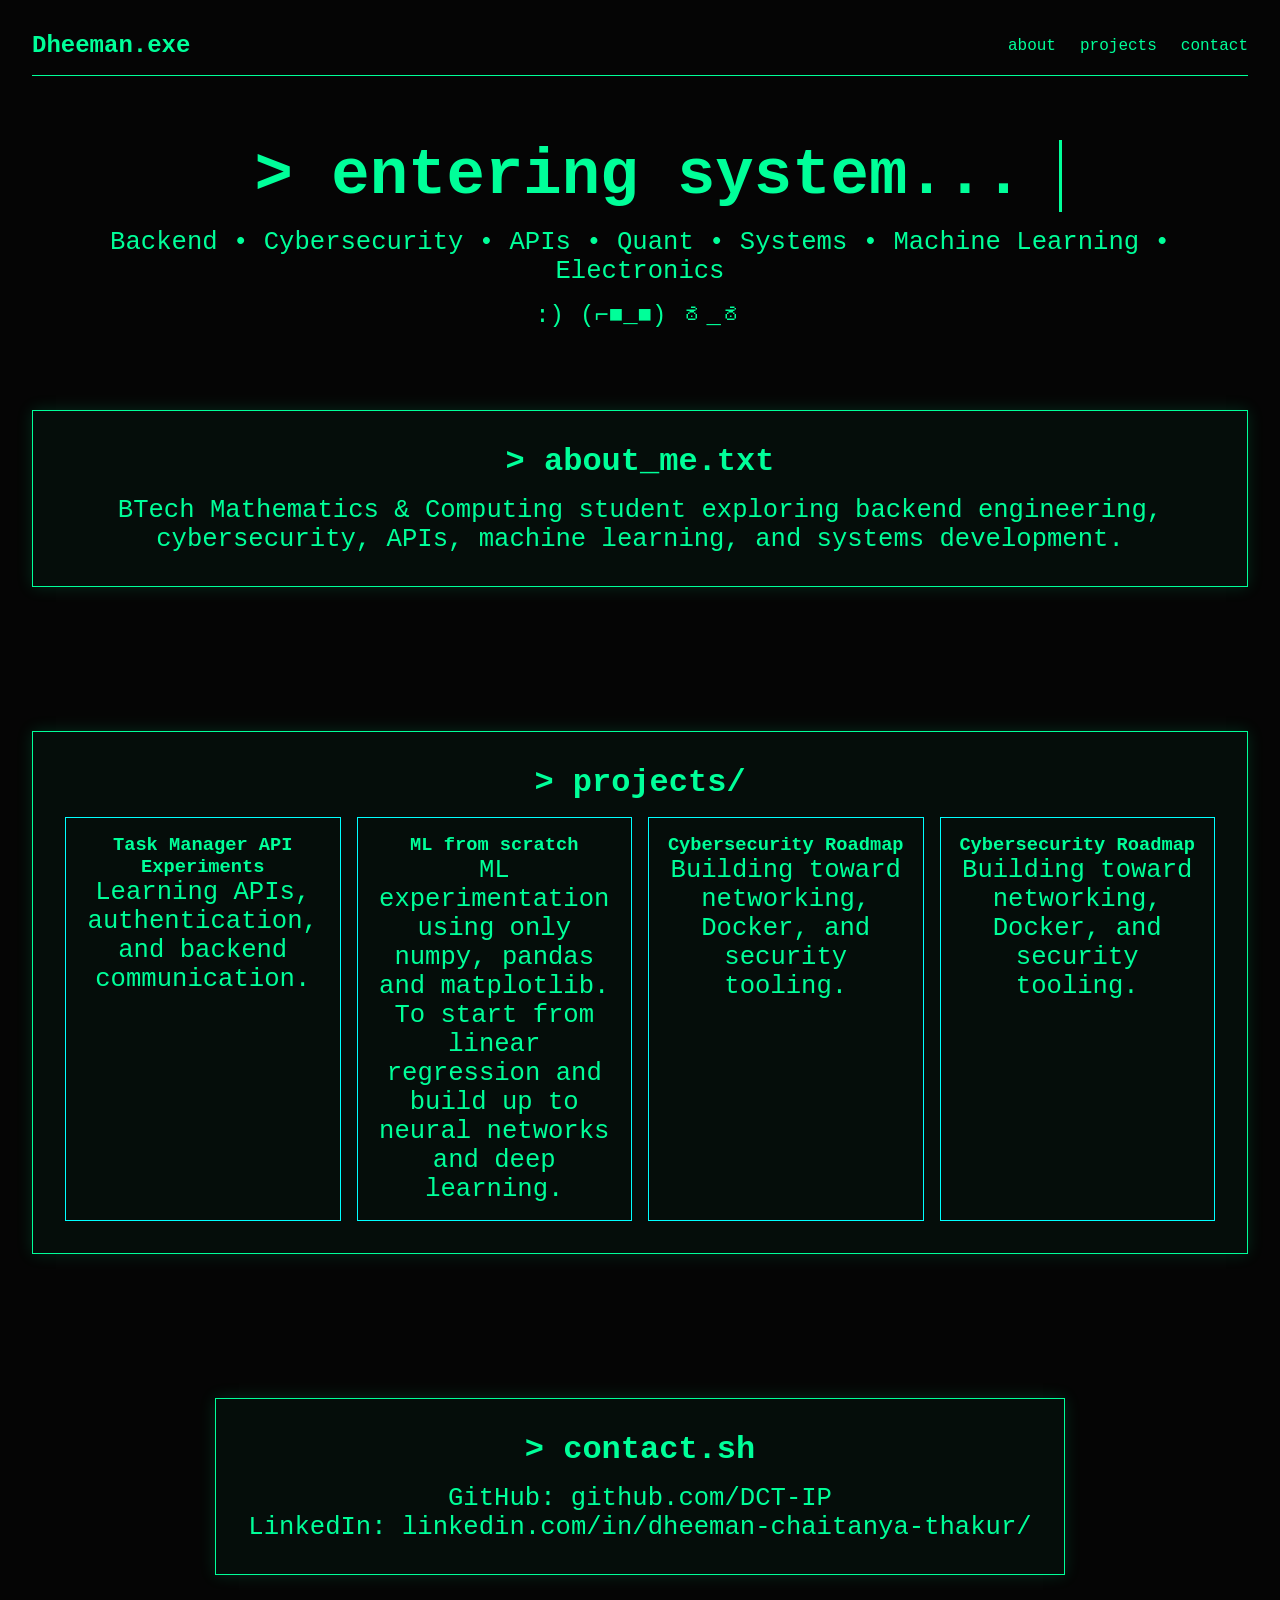
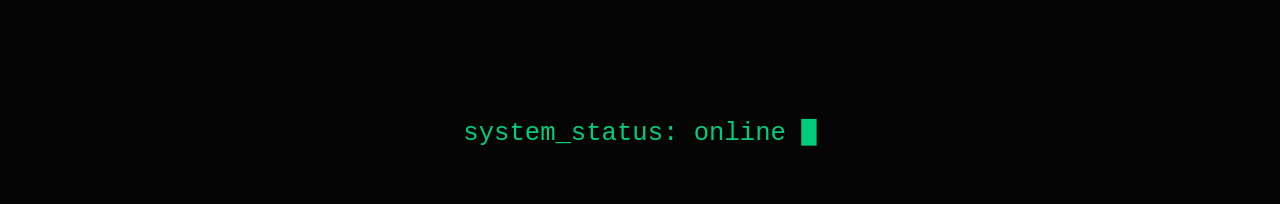
==== index.html @ 5f2576b4 "made minor changes will imporve the UI more, this is to emphasize on the UI and self promotion" ====
<!DOCTYPE html>
<html lang="en">
    <head>
        <meta charset="UTF-8" />
        <meta name="viewport" content="width=device-width, initial-scale=1.0" />
        <title>Dheeman.exe</title>
        <link rel="stylesheet" href="css/styles.css" />
        <link rel="stylesheet" href="css/animation.css" />

        <link rel="preconnect" href="https://fonts.googleapis.com" />
        <link rel="preconnect" href="https://fonts.gstatic.com" crossorigin />
    </head>

    <body>
        <div class="container">
            <nav>
                <h1>Dheeman.exe</h1>
                <ul>
                    <li><a href="#about">about</a></li>
                    <li><a href="#projects">projects</a></li>
                    <li><a href="#contact">contact</a></li>
                </ul>
            </nav>

            <section class="hero">
                <h2 class="typing">
                    > entering system... <br />
                </h2>
                <p>Backend • Cybersecurity • APIs • Quant • Systems • Machine Learning • Electronics</p>
                <div class="emoticons">
                    <span> :) </span>
                    <span> (⌐■_■) </span>
                    <span> ಠ_ಠ </span>
                </div>

                <section id="about" class="card">
                    <h2>> about_me.txt</h2>
                    <p>
            BTech Mathematics & Computing student exploring backend engineering,
            cybersecurity, APIs, machine learning, and systems development.
                    </p>
            </section>

            <section id="projects" class="card">
                <h2>> projects/</h2>
                    <div class="project-grid">
                        <div class="project-card">
                            <h3>Task Manager API Experiments</h3>
                            <p>
                                Learning APIs, authentication, and backend communication.
                            </p>
                        </div>

                        <div class="project-card">
                            <h3>ML from scratch</h3>
                            <p>
                                ML experimentation using only numpy, pandas and matplotlib.<br/>To start from linear regression and build up to neural networks and deep learning.
                            </p>
                        </div>

                        <div class="project-card">
                            <h3>Cybersecurity Roadmap</h3>
                            <p>
                                Building toward networking, Docker, and security tooling.
                            </p>
                        </div>

                        <div class="project-card">
                            <h3>Cybersecurity Roadmap</h3>
                            <p>
                                Building toward networking, Docker, and security tooling.
                            </p>
                        </div>
                    </div>
                </section>

                <section id="contact" class="card">
                    <h2>> contact.sh</h2>
                        <p>GitHub: github.com/DCT-IP</p>
                        <p>LinkedIn: linkedin.com/in/dheeman-chaitanya-thakur/</p>
                </section>

            <footer>
                <p>system_status: online 
                <span class="cursor">█</span>
                </p>
            </footer>
            <script src="js/main.js"></script>
            </section>
        </div>
    </body>
</html>
---- css/styles.css ----
* {
    margin: 0;
    padding: 0;
    box-sizing: border-box;
}

body {
    background-color: #050505;
    color: #00ff99;

    font-family: 'VT323', monospace;

    min-height: 100vh;

    padding: 2rem;

    overflow-x: hidden;
}

nav {
    display: flex;

    justify-content: space-between;
    align-items: center;

    margin-bottom: 4rem;

    border-bottom: 1px solid #00ff99;

    padding-bottom: 1rem;
}

nav ul {
    display: flex;

    gap: 1.5rem;

    list-style: none;
}

nav a {
    text-decoration: none;

    color: #00ff99;

    transition: 0.2s ease;
}

nav a:hover {
    color: cyan;

    text-shadow: 0 0 10px cyan;
}

.hero {
    min-height: 60vh;

    display: flex;

    flex-direction: column;

    justify-content: center;
    align-items: center;

    text-align: center;

    gap: 1rem;
}

.hero h2 {
    font-size: 4rem;
}

.hero p {
    font-size: 1.6rem;
}

.emoticons {
    display: flex;

    gap: 1rem;

    font-size: 1.5rem;
}

.card {
    margin: 4rem 0;

    border: 1px solid #00ff99;

    padding: 2rem;

    background-color: rgba(0, 255, 153, 0.03);

    box-shadow: 0 0 15px rgba(0, 255, 153, 0.15);
}

.card h2 {
    margin-bottom: 1rem;

    font-size: 2rem;
}

.project-grid {
    display: grid;

    grid-template-columns: repeat(auto-fit, minmax(220px, 1fr));

    gap: 1rem;
}

.project-card {
    border: 1px solid cyan;

    padding: 1rem;

    transition: 0.2s ease;
}

.project-card:hover {
    transform: translateY(-5px);

    box-shadow: 0 0 10px cyan;
}

footer {
    margin-top: 4rem;

    text-align: center;

    opacity: 0.8;
}

@media (max-width: 768px) {

    nav {
        flex-direction: column;

        gap: 1rem;
    }

    .hero h2 {
        font-size: 2.5rem;
    }

    .hero p {
        font-size: 1.2rem;
    }
}
---- css/animation.css ----
.typing {
    overflow: hidden;

    white-space: nowrap;

    border-right: 3px solid #00ff99;

    width: 22ch;

    animation:
        typing 3s steps(22),
        blink 0.7s infinite;
}

.cursor {
    animation: blinkCursor 1.5s infinite;
}

@keyframes blinkCursor {

    50% {
        opacity: 0;
    }
}

@keyframes typing {

    from {
        width: 0;
    }

    to {
        width: 22ch;
    }
}

@keyframes blink {

    50% {
        border-color: transparent;
    }
}

.scanlines {
    position: fixed;

    inset: 0;

    pointer-events: none;

    opacity: 0.05;

    background: repeating-linear-gradient(
        to bottom,
        #ffffff,
        #ffffff 1px,
        transparent 1px,
        transparent 3px
    );
}
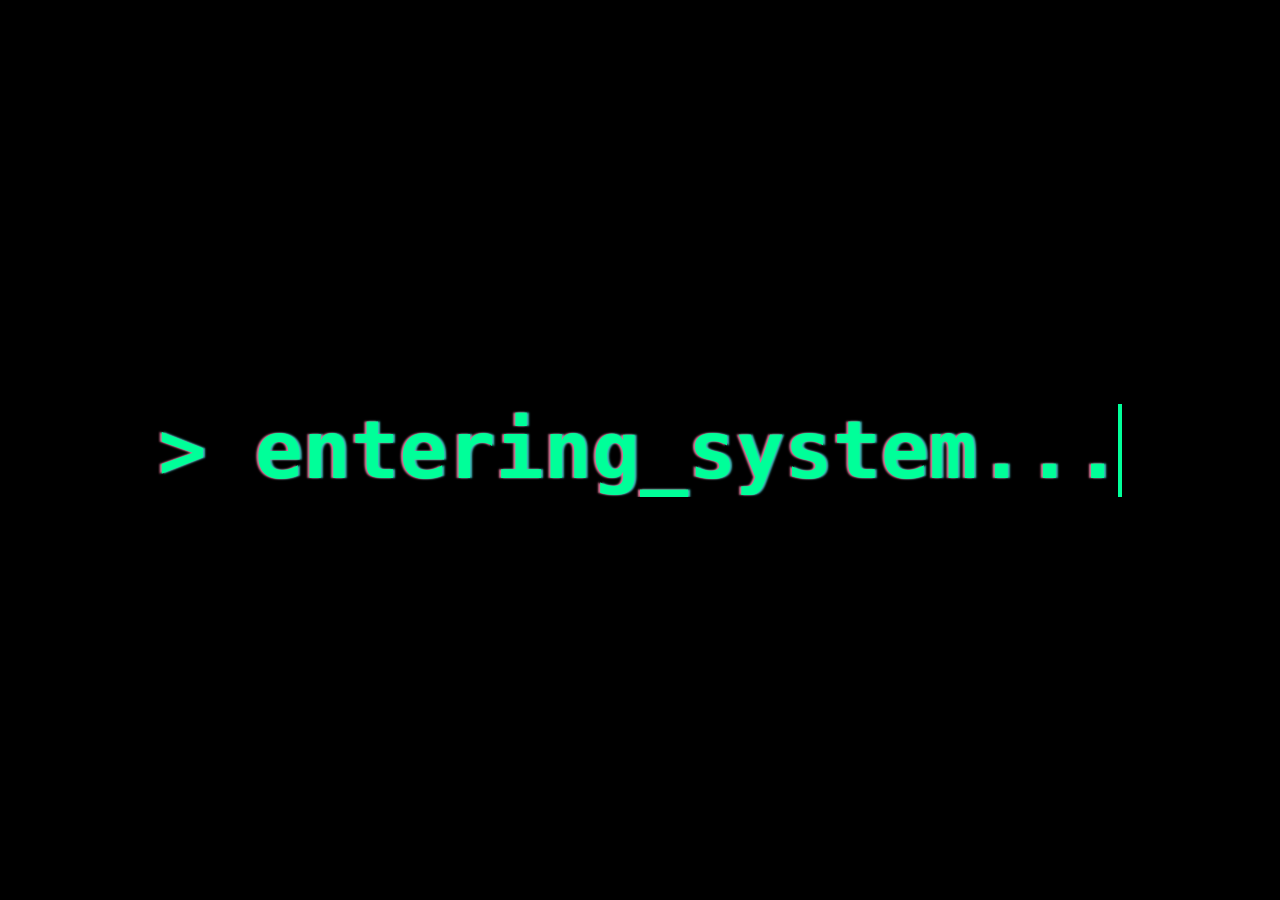
==== commit 8b0f98ad: "added a retro-crt look will experiment around more, need to add a terminal in between" ====
--- a/index.html
+++ b/index.html
@@ -1,17 +1,25 @@
 <!DOCTYPE html>
 <html lang="en">
     <head>
-        <meta charset="UTF-8" />
-        <meta name="viewport" content="width=device-width, initial-scale=1.0" />
-        <title>Dheeman.exe</title>
-        <link rel="stylesheet" href="css/styles.css" />
-        <link rel="stylesheet" href="css/animation.css" />
-
-        <link rel="preconnect" href="https://fonts.googleapis.com" />
+        <meta charset="UTF-8">
+        <meta name="viewport" content="width=device-width, initial-scale=1.0">
+        <title>Dheeman.bin</title>
+        <link rel="stylesheet" href="css/styles.css">
+        <link rel="stylesheet" href="css/animation.css">
+        <link rel="preconnect" href="https://fonts.googleapis.com" /> 
         <link rel="preconnect" href="https://fonts.gstatic.com" crossorigin />
     </head>
+    <body>
 
-    <body>
+    <div id="boot-screen">
+
+        <h1 class="boot-text">
+            > entering_system...
+        </h1>
+
+    </div>
+
+    <div id="main-site">
         <div class="container">
             <nav>
                 <h1>Dheeman.exe</h1>
@@ -21,72 +29,137 @@
                     <li><a href="#contact">contact</a></li>
                 </ul>
             </nav>
+            <section class="ascii-cat">
+                <pre>
+ ,_     _
+ |\\_,-~/
+ / _  _ |    ,--.
+(  @  @ )   / ,-'
+ \  _T_/-._( (
+ /         `. \
+|         _  \ |
+ \ \ ,  /      |
+  || |-_\__   /
+ ((_/`(____,-'
 
+ MEOW MEOW MEOW,
+ I'M A KITTY CAT.
+</pre>
+</section>
             <section class="hero">
-                <h2 class="typing">
-                    > entering system... <br />
-                </h2>
-                <p>Backend • Cybersecurity • APIs • Quant • Systems • Machine Learning • Electronics</p>
+                <p>
+                    Backend • Cybersecurity • APIs • Quant •
+                    Systems • Machine Learning • Electronics
+                </p>
+
                 <div class="emoticons">
                     <span> :) </span>
                     <span> (⌐■_■) </span>
                     <span> ಠ_ಠ </span>
                 </div>
 
-                <section id="about" class="card">
-                    <h2>> about_me.txt</h2>
-                    <p>
-            BTech Mathematics & Computing student exploring backend engineering,
-            cybersecurity, APIs, machine learning, and systems development.
-                    </p>
+            </section>
+
+            <section id="about" class="card">
+
+                <h2>> about_me.txt</h2>
+
+                <p>
+                    BTech Mathematics & Computing student exploring backend engineering,
+                    cybersecurity, APIs, machine learning, and systems development.
+                </p>
+
             </section>
 
             <section id="projects" class="card">
+
                 <h2>> projects/</h2>
-                    <div class="project-grid">
-                        <div class="project-card">
-                            <h3>Task Manager API Experiments</h3>
-                            <p>
-                                Learning APIs, authentication, and backend communication.
-                            </p>
-                        </div>
 
-                        <div class="project-card">
-                            <h3>ML from scratch</h3>
-                            <p>
-                                ML experimentation using only numpy, pandas and matplotlib.<br/>To start from linear regression and build up to neural networks and deep learning.
-                            </p>
-                        </div>
+                <div class="project-grid">
 
-                        <div class="project-card">
-                            <h3>Cybersecurity Roadmap</h3>
-                            <p>
-                                Building toward networking, Docker, and security tooling.
-                            </p>
-                        </div>
+                    <a href="https://github.com/DCT-IP/task-manager-api"
+                       target="_blank"
+                       class="project-card">
 
-                        <div class="project-card">
-                            <h3>Cybersecurity Roadmap</h3>
-                            <p>
-                                Building toward networking, Docker, and security tooling.
-                            </p>
-                        </div>
-                    </div>
-                </section>
+                        <h3>Task Manager API Experiments</h3>
 
-                <section id="contact" class="card">
-                    <h2>> contact.sh</h2>
-                        <p>GitHub: github.com/DCT-IP</p>
-                        <p>LinkedIn: linkedin.com/in/dheeman-chaitanya-thakur/</p>
-                </section>
+                        <p>
+                            Learning APIs, authentication,
+                            and backend communication.
+                        </p>
+
+                    </a>
+
+                    <a href="https://github.com/DCT-IP/machine-learning-from-scratch"
+                       target="_blank"
+                       class="project-card">
+
+                        <h3>ML from scratch</h3>
+
+                        <p>
+                            ML experimentation using only numpy,
+                            pandas and matplotlib.
+                        </p>
+
+                    </a>
+
+                    <a href="https://github.com/DCT-IP/network-recon-lab"
+                       target="_blank"
+                       class="project-card">
+
+                        <h3>Network Recon Lab</h3>
+
+                        <p>
+                            Hands-on laboratory for
+                            network reconnaissance techniques.
+                        </p>
+
+                    </a>
+
+                    <a href="https://github.com/DCT-IP/all-in-marketplace"
+                       target="_blank"
+                       class="project-card">
+
+                        <h3>All-in-Marketplace</h3>
+
+                        <p>
+                            Building a marketplace solution
+                            with DBMS emphasis.
+                        </p>
+
+                    </a>
+
+                </div>
+
+            </section>
+
+            <section id="contact" class="card">
+
+                <h2>> contact.sh</h2>
+
+                <p>GitHub: github.com/DCT-IP</p>
+
+                <p>
+                    LinkedIn:
+                    linkedin.com/in/dheeman-chaitanya-thakur/
+                </p>
+
+            </section>
 
             <footer>
-                <p>system_status: online 
-                <span class="cursor">█</span>
+
+                <p>
+                    system_status: online
+                    <span class="cursor">█</span>
                 </p>
+
             </footer>
-            <script src="js/main.js"></script>
-            </section>
+
         </div>
-    </body>
+
+    </div>
+
+    <script src="js/main.js"></script>
+
+</body>
 </html>
--- a/css/styles.css
+++ b/css/styles.css
@@ -1,3 +1,19 @@
+html {
+    scroll-behavior: smooth;
+}
+@import url("https://fonts.googleapis.com/css2?family=VT323&display=swap");
+
+:root {
+
+    --black: #1b1b1b;
+
+    --pink: #db7497;
+
+    --darker-cyan: #41bcbc;
+
+    --cyan: #5fe4e4;
+}
+
 * {
     margin: 0;
     padding: 0;
@@ -5,14 +21,24 @@
 }
 
 body {
-    background-color: #050505;
-    color: #00ff99;
-
-    font-family: 'VT323', monospace;
+
+    background: var(--black);
+
+    color: var(--cyan);
+
+    font-family: VT323, monospace;
+
+    text-shadow:
+        -2px 0px 2px var(--pink),
+        2px 0px 2px var(--darker-cyan);
+
+    font-weight: bold;
+
+    font-size: 32px;
 
     min-height: 100vh;
 
-    padding: 2rem;
+    padding: 32px;
 
     overflow-x: hidden;
 }
@@ -25,7 +51,7 @@
 
     margin-bottom: 4rem;
 
-    border-bottom: 1px solid #00ff99;
+    border-bottom: 1px solid var(--cyan);
 
     padding-bottom: 1rem;
 }
@@ -39,21 +65,28 @@
 }
 
 nav a {
+
+    color: var(--cyan);
+
     text-decoration: none;
 
-    color: #00ff99;
-
-    transition: 0.2s ease;
+    transition:
+        color 0.2s ease,
+        text-shadow 0.2s ease;
 }
 
 nav a:hover {
-    color: cyan;
-
-    text-shadow: 0 0 10px cyan;
+
+    color: white;
+
+    text-shadow:
+        0 0 8px cyan,
+        0 0 20px cyan;
 }
 
 .hero {
-    min-height: 60vh;
+
+    min-height: 100vh;
 
     display: flex;
 
@@ -64,7 +97,7 @@
 
     text-align: center;
 
-    gap: 1rem;
+    gap: 2rem;
 }
 
 .hero h2 {
@@ -104,17 +137,94 @@
 .project-grid {
     display: grid;
 
-    grid-template-columns: repeat(auto-fit, minmax(220px, 1fr));
+    grid-template-columns:
+        repeat(auto-fit, minmax(260px, 1fr));
+
+    gap: 1.5rem;
+
+    margin-top: 2rem;
+}
+
+.project-card {
+
+    border: 1px solid #00ffee;
+
+    padding: 1.5rem;
+
+    min-height: 220px;
+
+    background:
+        rgba(0,255,170,0.03);
+
+    transition:
+        transform 0.25s ease,
+        box-shadow 0.25s ease,
+        border-color 0.25s ease;
+
+    display: flex;
+
+    flex-direction: column;
 
     gap: 1rem;
-}
-
-.project-card {
-    border: 1px solid cyan;
-
-    padding: 1rem;
-
-    transition: 0.2s ease;
+
+    cursor: pointer;
+
+    position: relative;
+
+    overflow: hidden;
+}
+
+.project-card:hover {
+
+    transform:
+        translateY(-8px)
+        scale(1.02);
+
+    border-color: cyan;
+
+    box-shadow:
+        0 0 15px cyan,
+        0 0 30px rgba(0,255,255,0.2);
+}
+.project-card::before {
+
+    content: "";
+
+    position: absolute;
+
+    inset: 0;
+
+    background:
+        linear-gradient(
+            120deg,
+            transparent,
+            rgba(0,255,255,0.08),
+            transparent
+        );
+
+    transform: translateX(-100%);
+
+    transition: 0.5s ease;
+}
+
+.project-card:hover::before {
+
+    transform: translateX(100%);
+}
+
+
+.project-card h3 {
+
+    margin-bottom: 1rem;
+
+    font-size: 2rem;
+}
+
+.project-card p {
+
+    font-size: 1.5rem;
+
+    line-height: 1.4;
 }
 
 .project-card:hover {
@@ -130,7 +240,92 @@
 
     opacity: 0.8;
 }
-
+a {
+    text-decoration: none;
+    color: inherit;
+}
+
+#boot-screen {
+
+    position: fixed;
+
+    inset: 0;
+
+    background: black;
+
+    display: flex;
+
+    justify-content: center;
+    align-items: center;
+
+    z-index: 9999;
+}
+
+.boot-text {
+
+    color: #00ff99;
+
+    font-size: 5rem;
+
+    border-right: 4px solid #00ff99;
+
+    overflow: hidden;
+
+    white-space: nowrap;
+
+    width: 20ch;
+
+    animation:
+        typingBoot 3s steps(20),
+        blinkBoot 0.7s infinite;
+}
+
+#main-site {
+
+    display: none;
+}
+.ascii-cat {
+
+    display: flex;
+
+    justify-content: center;
+
+    margin-top: 3rem;
+    margin-bottom: 3rem;
+}
+
+.ascii-cat pre {
+
+    font-family: VT323, monospace;
+
+    color: var(--cyan);
+
+    font-size: 1.2rem;
+
+    line-height: 1.1;
+
+    padding: 2rem;
+
+    border: 1px solid var(--cyan);
+
+    background:
+        rgba(95, 228, 228, 0.03);
+
+    box-shadow:
+        0 0 10px rgba(95,228,228,0.2);
+
+    transition:
+        transform 0.2s ease,
+        box-shadow 0.2s ease;
+}
+
+.ascii-cat pre:hover {
+
+    transform: scale(1.02);
+
+    box-shadow:
+        0 0 20px cyan;
+}
 @media (max-width: 768px) {
 
     nav {
--- a/css/animation.css
+++ b/css/animation.css
@@ -14,6 +14,33 @@
 
 .cursor {
     animation: blinkCursor 1.5s infinite;
+}
+body {
+
+    animation: flicker 6s infinite;
+}
+
+@keyframes flicker {
+
+    0% {
+        opacity: 1;
+    }
+
+    97% {
+        opacity: 1;
+    }
+
+    98% {
+        opacity: 0.96;
+    }
+
+    99% {
+        opacity: 0.98;
+    }
+
+    100% {
+        opacity: 1;
+    }
 }
 
 @keyframes blinkCursor {
@@ -41,6 +68,24 @@
     }
 }
 
+@keyframes typingBoot {
+
+    from {
+        width: 0;
+    }
+
+    to {
+        width: 20ch;
+    }
+}
+
+@keyframes blinkBoot {
+
+    50% {
+        border-color: transparent;
+    }
+}
+
 .scanlines {
     position: fixed;
 
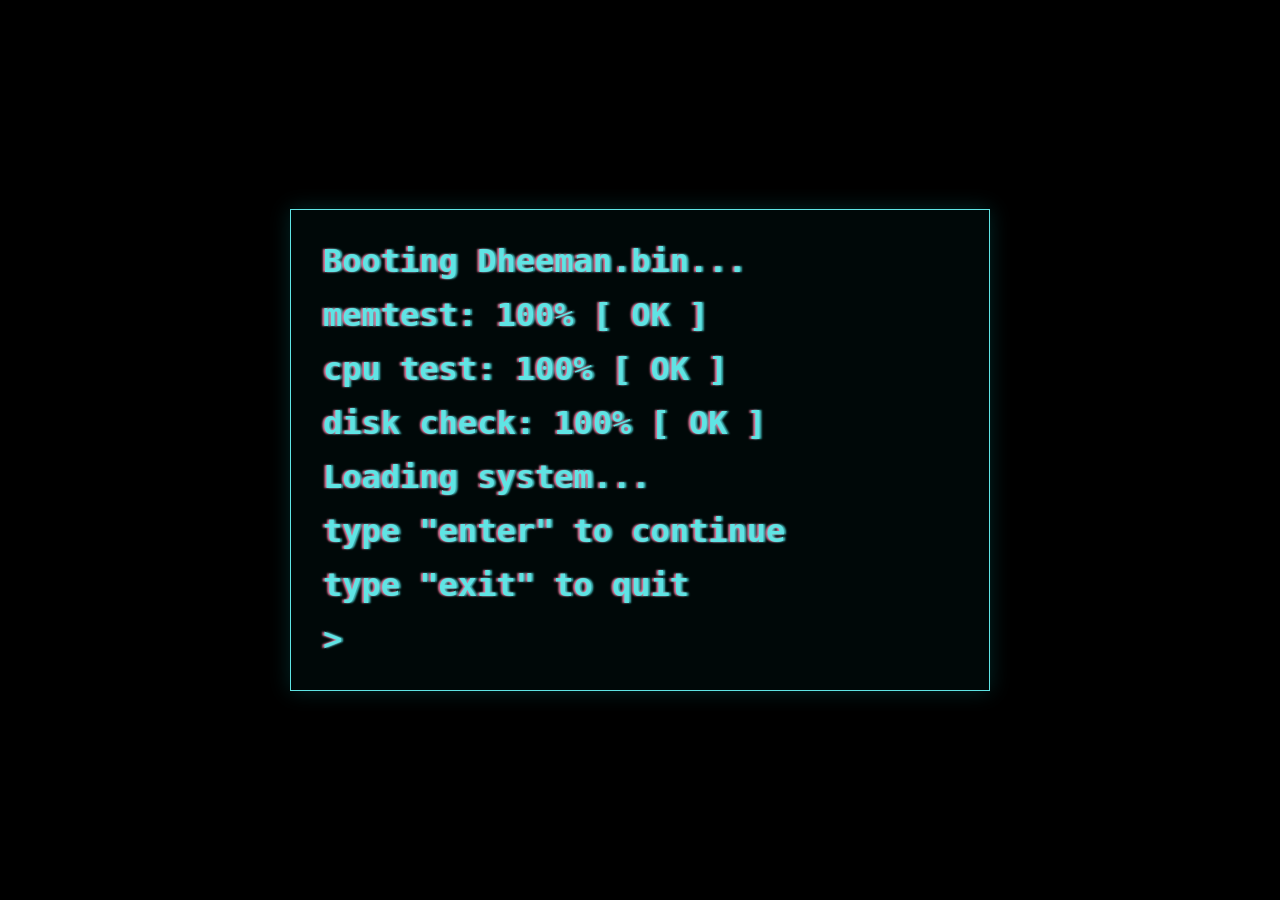
==== commit 843e14c3: "added a fake boot up sequence need to add: more OS stuff, CRT effect possibly" ====
--- a/index.html
+++ b/index.html
@@ -1,3 +1,4 @@
+<!--https://codepen.io/jcubic/pen/BwBYOZ-->
 <!DOCTYPE html>
 <html lang="en">
     <head>
@@ -12,11 +13,38 @@
     <body>
 
     <div id="boot-screen">
-
-        <h1 class="boot-text">
-            > entering_system...
-        </h1>
-
+        <div class="terminal-box">
+            <p class="boot-line boot-delay-1">
+            Booting Dheeman.bin...
+            </p>
+            <p class="boot-line boot-delay-2">
+            memtest: 100% [ OK ]
+            </p>
+            <p class="boot-line boot-delay-3">
+            cpu test: 100% [ OK ]
+            </p>
+            <p class="boot-line boot-delay-4">
+            disk check: 100% [ OK ]
+            </p>
+            <p class="boot-line boot-delay-5">
+            Loading system...
+            </p>
+            <p class="boot-line boot-delay-6">
+            type "enter" to continue
+            </p>
+            <p class="boot-line boot-delay-7">
+            type "exit" to quit
+            </p>
+            <div class="terminal-input-line boot-delay-8">
+                <span>></span>
+                <input
+                type="text"
+                id="boot-input"
+                autocomplete="off"
+                autofocus
+                />
+            </div>
+        </div>
     </div>
 
     <div id="main-site">
--- a/css/styles.css
+++ b/css/styles.css
@@ -261,6 +261,58 @@
     z-index: 9999;
 }
 
+.terminal-box {
+
+    width: 70%;
+
+    max-width: 700px;
+
+    border: 1px solid var(--cyan);
+
+    padding: 2rem;
+
+    background:
+        rgba(0,255,255,0.03);
+
+    box-shadow:
+        0 0 20px rgba(0,255,255,0.15);
+    
+    overflow: hidden;
+}
+
+.boot-line {
+
+    margin-bottom: 1rem;
+}
+
+.terminal-input-line {
+
+    display: flex;
+
+    align-items: center;
+
+    gap: 0.5rem;
+}
+
+#boot-input {
+
+    background: transparent;
+
+    border: none;
+
+    outline: none;
+
+    color: var(--cyan);
+
+    font-family: VT323, monospace;
+
+    font-size: 2rem;
+
+    width: 100%;
+
+    caret-color: var(--cyan);
+}
+
 .boot-text {
 
     color: #00ff99;
--- a/css/animation.css
+++ b/css/animation.css
@@ -102,4 +102,83 @@
         transparent 1px,
         transparent 3px
     );
+}
+
+.boot-exit {
+
+    animation: bootFade 2s forwards;
+}
+
+@keyframes bootFade {
+
+    0% {
+
+        opacity: 1;
+
+        transform: scale(1);
+    }
+
+    100% {
+
+        opacity: 0;
+
+        transform: scale(1.05);
+    }
+}
+
+.boot-line,
+.terminal-input-line {
+
+    opacity: 0;
+
+    animation:
+        bootAppear 0.1s forwards;
+}
+
+.boot-delay-1 { animation-delay: 0.3s; }
+.boot-delay-2 { animation-delay: 0.8s; }
+.boot-delay-3 { animation-delay: 1.3s; }
+.boot-delay-4 { animation-delay: 1.8s; }
+.boot-delay-5 { animation-delay: 2.3s; }
+.boot-delay-6 { animation-delay: 2.8s; }
+.boot-delay-7 { animation-delay: 3.3s; }
+.boot-delay-8 { animation-delay: 3.8s; }
+
+@keyframes bootAppear {
+
+    to {
+
+        opacity: 1;
+    }
+}
+
+.terminal-input-line {
+
+    display: flex;
+
+    align-items: center;
+
+    gap: 0.5rem;
+
+    margin-top: 1rem;
+}
+
+.terminal-input-line span {
+
+    color: var(--cyan);
+}
+
+#boot-input {
+
+    animation:
+        cursorGlow 1s infinite;
+}
+
+@keyframes cursorGlow {
+
+    50% {
+
+        text-shadow:
+            0 0 8px cyan;
+    }
 }
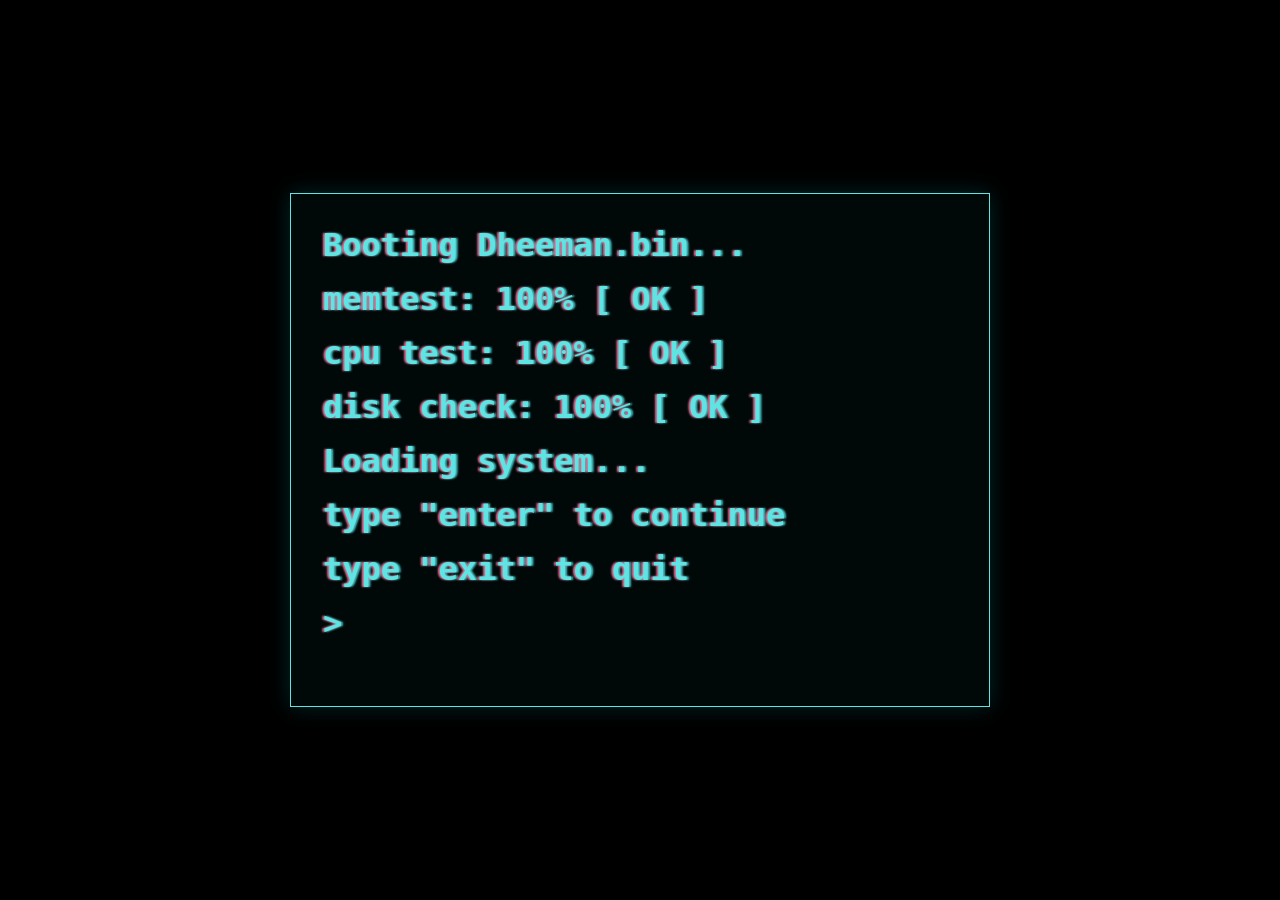
==== commit f56b9d03: "added proper stuff changing stuff from early 2000s website to OS" ====
--- a/index.html
+++ b/index.html
@@ -44,6 +44,7 @@
                 autofocus
                 />
             </div>
+            <div id="boot-log"></div>
         </div>
     </div>
 
@@ -65,7 +66,7 @@
 (  @  @ )   / ,-'
  \  _T_/-._( (
  /         `. \
-|         _  \ |
+|         _  \ |          
  \ \ ,  /      |
   || |-_\__   /
  ((_/`(____,-'
--- a/css/styles.css
+++ b/css/styles.css
@@ -393,4 +393,21 @@
     .hero p {
         font-size: 1.2rem;
     }
+}
+
+#boot-log {
+    margin-top: 2rem;
+    line-height: 1.5;
+}
+
+.log-line {
+    opacity: 0;
+    animation:
+        logAppear 0.2s forwards;
+}
+
+@keyframes logAppear {
+    to {
+        opacity: 1;
+    }
 }
--- a/css/animation.css
+++ b/css/animation.css
@@ -105,23 +105,33 @@
 }
 
 .boot-exit {
-
-    animation: bootFade 2s forwards;
+    animation:
+        systemBoot 2s forwards;
 }
 
-@keyframes bootFade {
-
+@keyframes systemBoot {
     0% {
-
         opacity: 1;
 
+        filter: blur(0px);
+    }
+    40% {
+        opacity: 1;
+        filter: blur(1px);
+    }
+    100% {
+        opacity: 0;
+        filter: blur(8px);
+        transform: scale(1.02);
+    }
+}
+@keyframes bootFade {
+    0% {
+        opacity: 1;
         transform: scale(1);
     }
-
     100% {
-
         opacity: 0;
-
         transform: scale(1.05);
     }
 }
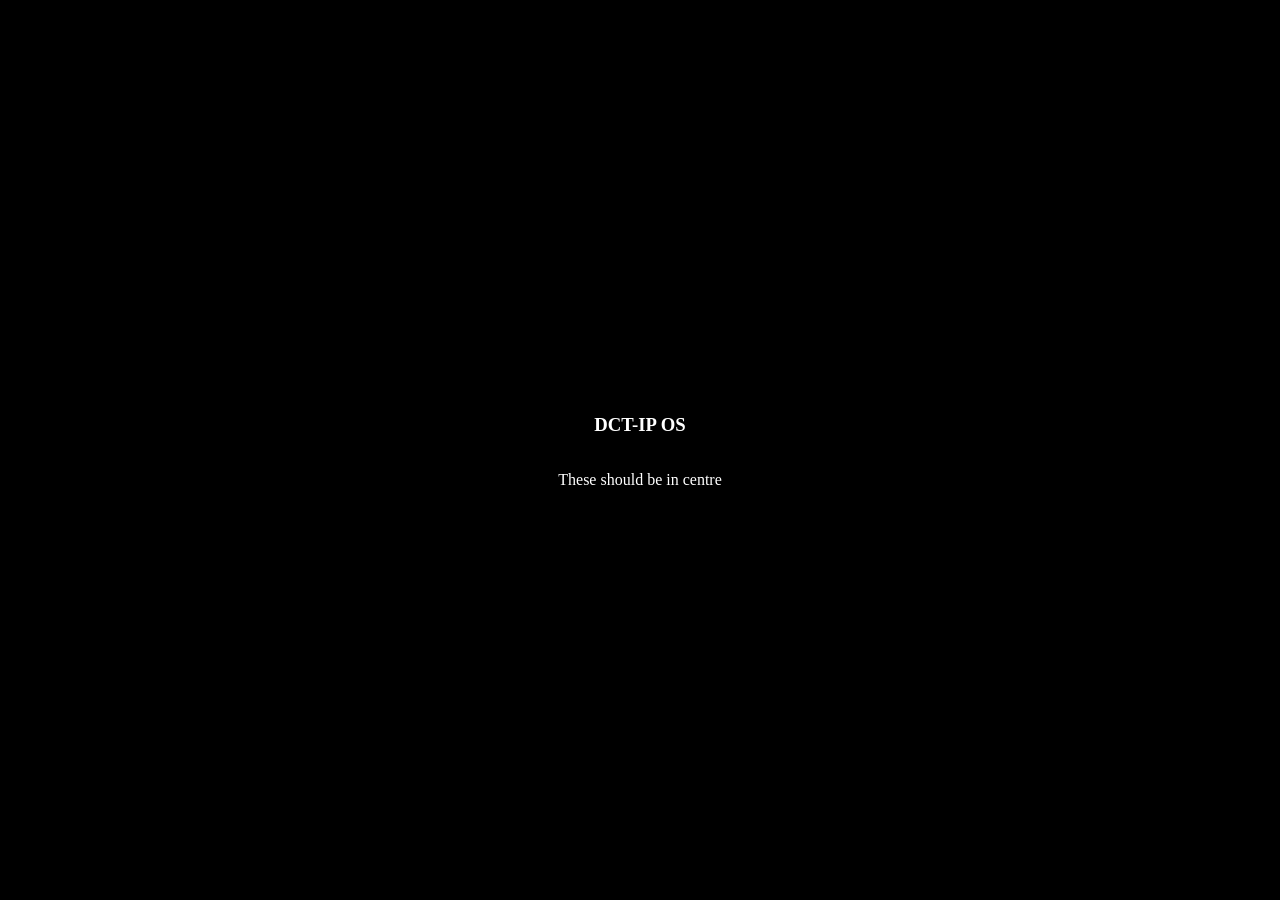
==== commit ae02c805: "Started again" ====
--- a/index.html
+++ b/index.html
@@ -1,194 +1,14 @@
-<!--https://codepen.io/jcubic/pen/BwBYOZ-->
-<!DOCTYPE html>
+<!DOCTYPE html> 
 <html lang="en">
     <head>
-        <meta charset="UTF-8">
         <meta name="viewport" content="width=device-width, initial-scale=1.0">
-        <title>Dheeman.bin</title>
-        <link rel="stylesheet" href="css/styles.css">
-        <link rel="stylesheet" href="css/animation.css">
-        <link rel="preconnect" href="https://fonts.googleapis.com" /> 
-        <link rel="preconnect" href="https://fonts.gstatic.com" crossorigin />
+        <title>Personal Site - Portfolio</title>
+        <link rel="stylesheet" href="src/css/main.css">
     </head>
     <body>
-
-    <div id="boot-screen">
-        <div class="terminal-box">
-            <p class="boot-line boot-delay-1">
-            Booting Dheeman.bin...
-            </p>
-            <p class="boot-line boot-delay-2">
-            memtest: 100% [ OK ]
-            </p>
-            <p class="boot-line boot-delay-3">
-            cpu test: 100% [ OK ]
-            </p>
-            <p class="boot-line boot-delay-4">
-            disk check: 100% [ OK ]
-            </p>
-            <p class="boot-line boot-delay-5">
-            Loading system...
-            </p>
-            <p class="boot-line boot-delay-6">
-            type "enter" to continue
-            </p>
-            <p class="boot-line boot-delay-7">
-            type "exit" to quit
-            </p>
-            <div class="terminal-input-line boot-delay-8">
-                <span>></span>
-                <input
-                type="text"
-                id="boot-input"
-                autocomplete="off"
-                autofocus
-                />
-            </div>
-            <div id="boot-log"></div>
+        <div class = "cent">
+            <h3>DCT-IP OS</h3>
+            <p>These should be in centre</p>
         </div>
-    </div>
-
-    <div id="main-site">
-        <div class="container">
-            <nav>
-                <h1>Dheeman.exe</h1>
-                <ul>
-                    <li><a href="#about">about</a></li>
-                    <li><a href="#projects">projects</a></li>
-                    <li><a href="#contact">contact</a></li>
-                </ul>
-            </nav>
-            <section class="ascii-cat">
-                <pre>
- ,_     _
- |\\_,-~/
- / _  _ |    ,--.
-(  @  @ )   / ,-'
- \  _T_/-._( (
- /         `. \
-|         _  \ |          
- \ \ ,  /      |
-  || |-_\__   /
- ((_/`(____,-'
-
- MEOW MEOW MEOW,
- I'M A KITTY CAT.
-</pre>
-</section>
-            <section class="hero">
-                <p>
-                    Backend • Cybersecurity • APIs • Quant •
-                    Systems • Machine Learning • Electronics
-                </p>
-
-                <div class="emoticons">
-                    <span> :) </span>
-                    <span> (⌐■_■) </span>
-                    <span> ಠ_ಠ </span>
-                </div>
-
-            </section>
-
-            <section id="about" class="card">
-
-                <h2>> about_me.txt</h2>
-
-                <p>
-                    BTech Mathematics & Computing student exploring backend engineering,
-                    cybersecurity, APIs, machine learning, and systems development.
-                </p>
-
-            </section>
-
-            <section id="projects" class="card">
-
-                <h2>> projects/</h2>
-
-                <div class="project-grid">
-
-                    <a href="https://github.com/DCT-IP/task-manager-api"
-                       target="_blank"
-                       class="project-card">
-
-                        <h3>Task Manager API Experiments</h3>
-
-                        <p>
-                            Learning APIs, authentication,
-                            and backend communication.
-                        </p>
-
-                    </a>
-
-                    <a href="https://github.com/DCT-IP/machine-learning-from-scratch"
-                       target="_blank"
-                       class="project-card">
-
-                        <h3>ML from scratch</h3>
-
-                        <p>
-                            ML experimentation using only numpy,
-                            pandas and matplotlib.
-                        </p>
-
-                    </a>
-
-                    <a href="https://github.com/DCT-IP/network-recon-lab"
-                       target="_blank"
-                       class="project-card">
-
-                        <h3>Network Recon Lab</h3>
-
-                        <p>
-                            Hands-on laboratory for
-                            network reconnaissance techniques.
-                        </p>
-
-                    </a>
-
-                    <a href="https://github.com/DCT-IP/all-in-marketplace"
-                       target="_blank"
-                       class="project-card">
-
-                        <h3>All-in-Marketplace</h3>
-
-                        <p>
-                            Building a marketplace solution
-                            with DBMS emphasis.
-                        </p>
-
-                    </a>
-
-                </div>
-
-            </section>
-
-            <section id="contact" class="card">
-
-                <h2>> contact.sh</h2>
-
-                <p>GitHub: github.com/DCT-IP</p>
-
-                <p>
-                    LinkedIn:
-                    linkedin.com/in/dheeman-chaitanya-thakur/
-                </p>
-
-            </section>
-
-            <footer>
-
-                <p>
-                    system_status: online
-                    <span class="cursor">█</span>
-                </p>
-
-            </footer>
-
-        </div>
-
-    </div>
-
-    <script src="js/main.js"></script>
-
-</body>
+    </body>
 </html>
--- a/src/css/main.css
+++ b/src/css/main.css
@@ -0,0 +1,13 @@
+
+body {
+    background-color: black;
+    color: white;
+    margin: 0;
+}
+.cent{
+    display: flex;
+    justify-content: center;
+    align-items: center;
+    flex-direction: column;
+    height: 100vh;
+}
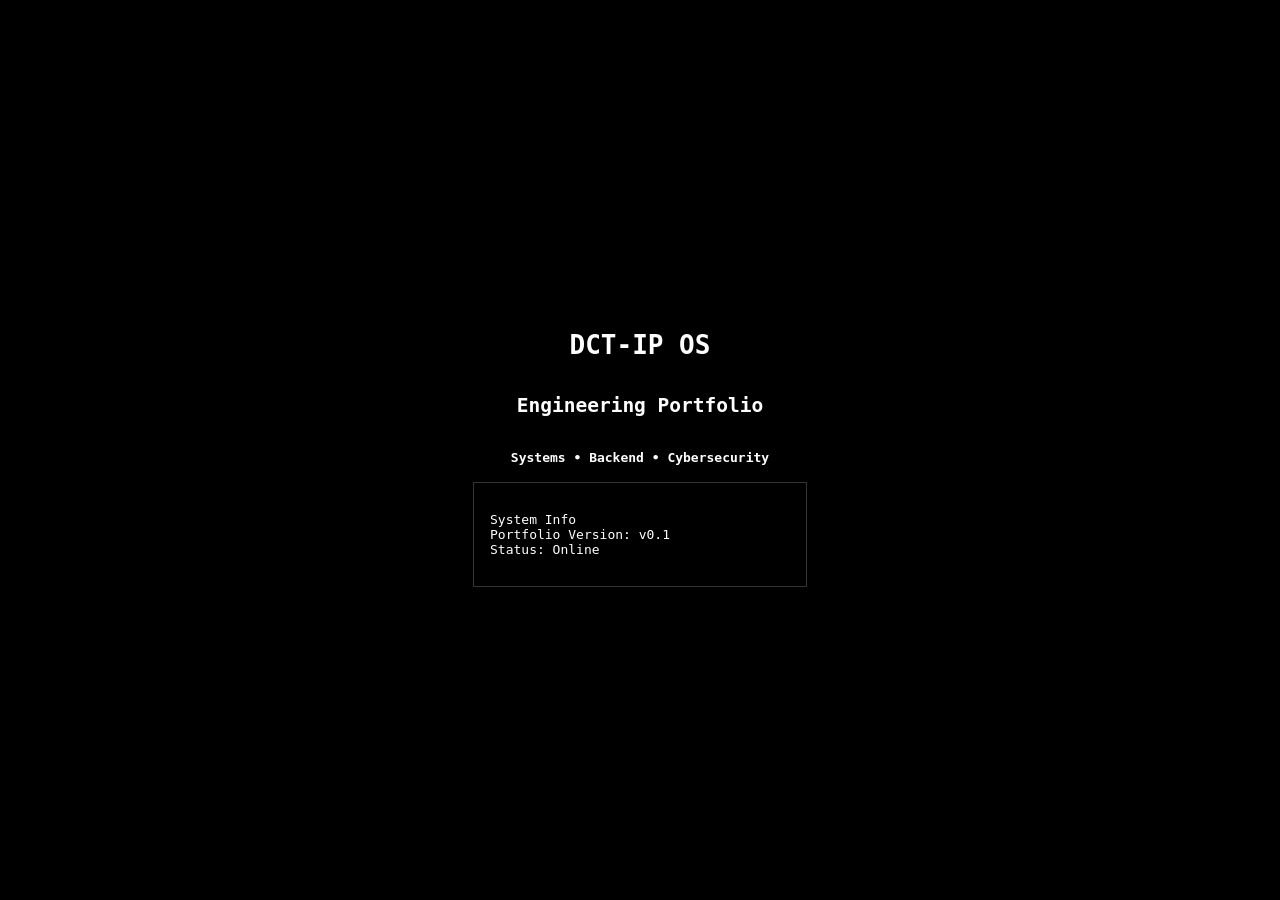
==== commit 923b281d: "added a box will add sum frames next" ====
--- a/index.html
+++ b/index.html
@@ -6,9 +6,14 @@
         <link rel="stylesheet" href="src/css/main.css">
     </head>
     <body>
-        <div class = "cent">
-            <h3>DCT-IP OS</h3>
-            <p>These should be in centre</p>
+        <div class="cent">
+            <h1>DCT-IP OS</h1>
+            <h2>Engineering Portfolio</h2>
+            <h4>Systems • Backend • Cybersecurity</h4>
+            
+            <div class="box">
+                <p>System Info<br>Portfolio Version: v0.1<br>Status: Online</p>
+            </div>
         </div>
     </body>
 </html>
--- a/src/css/main.css
+++ b/src/css/main.css
@@ -10,4 +10,11 @@
     align-items: center;
     flex-direction: column;
     height: 100vh;
+    font-family: monospace;
+}
+.box{
+    width: 300px;
+    border: 1px solid #333;
+    padding: 1rem;
+    font-family: monospace;
 }
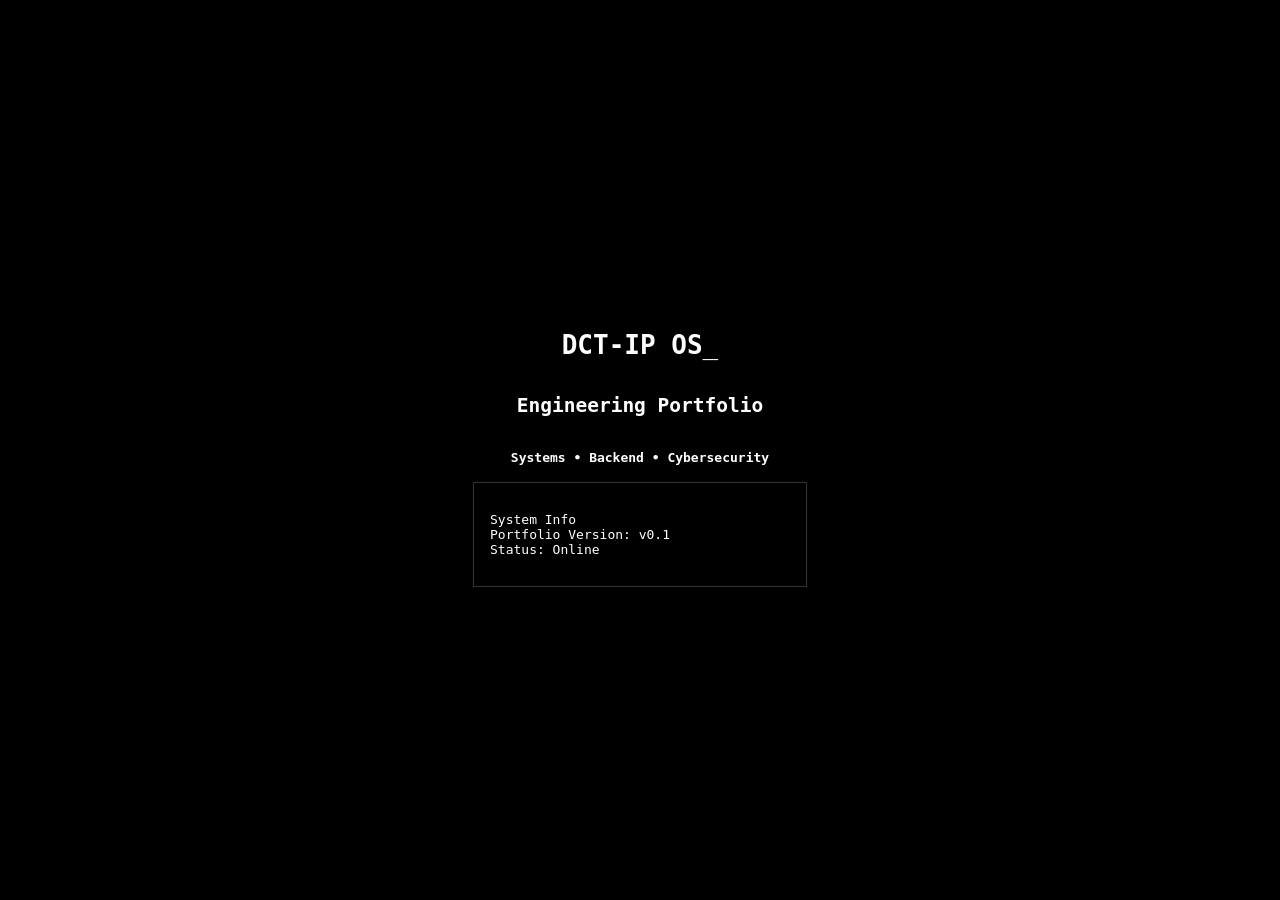
==== commit 7a615da5: "added keyframe" ====
--- a/index.html
+++ b/index.html
@@ -7,7 +7,7 @@
     </head>
     <body>
         <div class="cent">
-            <h1>DCT-IP OS</h1>
+            <h1>DCT-IP OS<span class="blinking-cursor">_</span></h1>
             <h2>Engineering Portfolio</h2>
             <h4>Systems • Backend • Cybersecurity</h4>
             
--- a/src/css/main.css
+++ b/src/css/main.css
@@ -17,4 +17,18 @@
     border: 1px solid #333;
     padding: 1rem;
     font-family: monospace;
+}
+
+.blinking-cursor {
+  font-weight: 100;
+  animation: blink 1.5s step-end infinite;
+}
+
+@keyframes blink {
+  0%, 100% {
+    opacity: 0;
+  }
+  50% {
+    opacity: 1;
+  }
 }
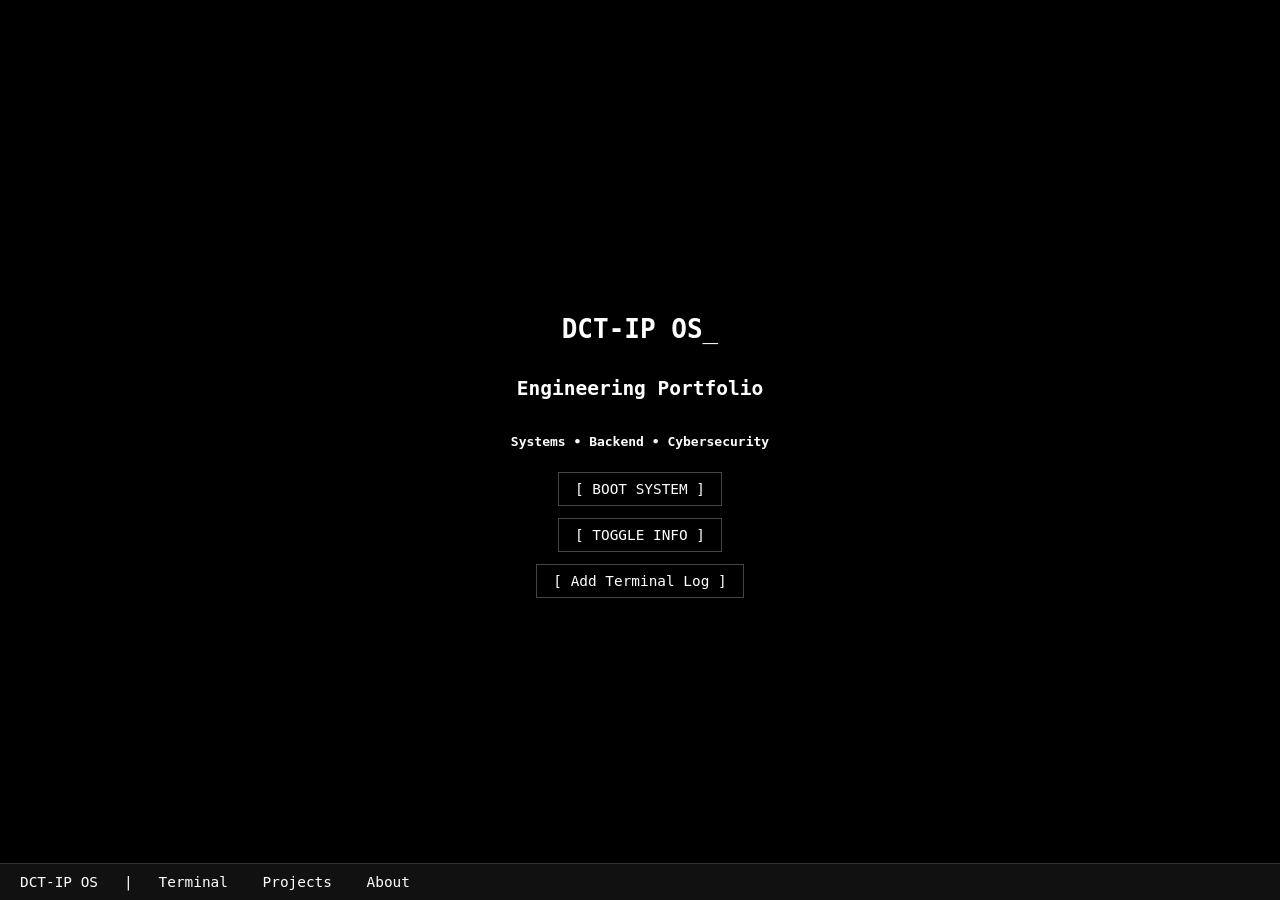
==== commit 5f123d08: "added JS and DOM" ====
--- a/index.html
+++ b/index.html
@@ -4,16 +4,25 @@
         <meta name="viewport" content="width=device-width, initial-scale=1.0">
         <title>Personal Site - Portfolio</title>
         <link rel="stylesheet" href="src/css/main.css">
+        <script src="src/js/main.js" defer></script>
     </head>
     <body>
         <div class="cent">
-            <h1>DCT-IP OS<span class="blinking-cursor">_</span></h1>
+            <h1 id="os-info">DCT-IP OS<span class="blinking-cursor">_</span></h1>
             <h2>Engineering Portfolio</h2>
             <h4>Systems • Backend • Cybersecurity</h4>
-            
-            <div class="box">
+            <div class="box hidden">
                 <p>System Info<br>Portfolio Version: v0.1<br>Status: Online</p>
+                <span class="version">v0.1</span>
             </div>
+
+            <button id="boot-btn" class="os-btn">[ BOOT SYSTEM ]</button>
+            <button id="toggle-info" class="os-btn">[ TOGGLE INFO ]</button>
+            <button id="add-log" class="os-btn">[ Add Terminal Log ]</button>
+        </div>
+
+        <div class="taskbar">
+            DCT-IP OS &nbsp;&nbsp;|&nbsp;&nbsp; Terminal &nbsp;&nbsp; Projects &nbsp;&nbsp; About
         </div>
     </body>
 </html>
--- a/src/css/main.css
+++ b/src/css/main.css
@@ -1,10 +1,11 @@
-
 body {
     background-color: black;
     color: white;
     margin: 0;
 }
-.cent{
+
+.cent {
+  position: relative;
     display: flex;
     justify-content: center;
     align-items: center;
@@ -12,16 +13,61 @@
     height: 100vh;
     font-family: monospace;
 }
-.box{
+
+.box {
     width: 300px;
+    position: relative; 
     border: 1px solid #333;
     padding: 1rem;
     font-family: monospace;
+    background-color: #0d0d0d;
+    box-sizing: border-box;
+}
+
+.version {
+    position: absolute;
+    right: 1rem;
+    bottom: 1rem;
+    color: #666;
+    font-size: 0.85rem;
+}
+
+.taskbar {
+    position: fixed;
+    bottom: 0;
+    left: 0;
+    width: 100%;
+    background-color: #111;
+    border-top: 1px solid #333;
+    padding: 10px 20px;
+    font-family: monospace;
+    box-sizing: border-box;
+    font-size: 0.9rem;
 }
 
 .blinking-cursor {
   font-weight: 100;
   animation: blink 1.5s step-end infinite;
+}
+
+.hidden {
+    display: none;
+}
+.os-btn {
+    background-color: #000;
+    color: #fff;
+    border: 1px solid #444;
+    padding: 8px 16px;
+    font-family: inherit;
+    font-size: 0.9rem;
+    cursor: pointer;
+    margin: 6px 0;
+    transition: background-color 0.2s, border-color 0.2s;
+}
+
+.os-btn:hover {
+    background-color: #222;
+    border-color: #fff;
 }
 
 @keyframes blink {
